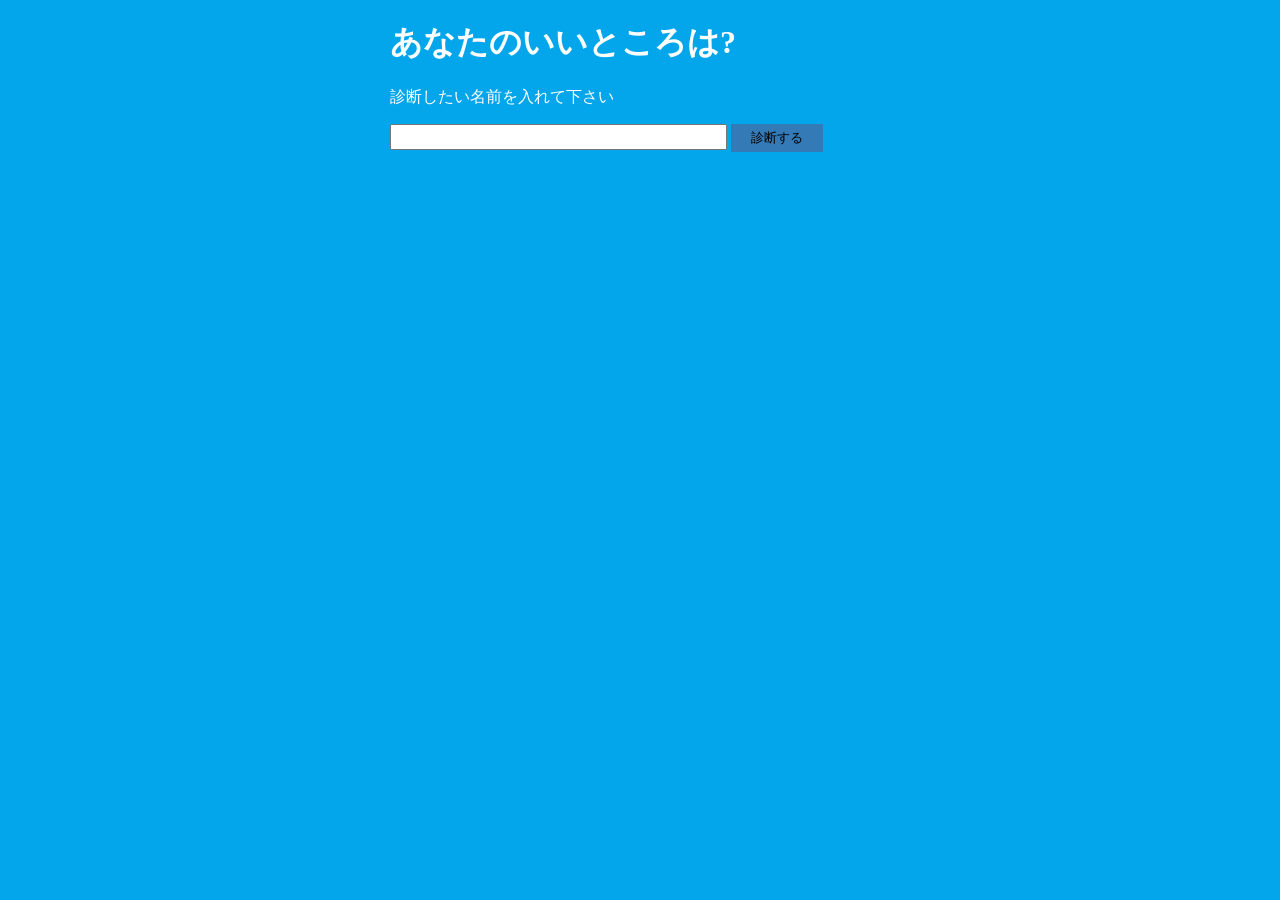
==== assessment.html @ 6b15c0e0 "base commit" ====
<!DOCTYPE html>
<html lang="ja">
  <head>
    <meta charset="UTF-8" />
    <link rel="stylesheet" href="assessment.css" />
    <title>あなたのいいところ診断</title>
  </head>
  <body>
    <h1>あなたのいいところは?</h1>
    <p>診断したい名前を入れて下さい</p>
    <input type="text" id="user-name" size="40" maxlength="20" />
    <button id="assessment">診断する</button>
    <div id="result-area"></div>
    <div id="tweet-area"></div>
    <script src="assessment.js"></script>
  </body>
</html>
---- assessment.css ----
body {
  background-color: #04a6eb;
  color: #fdffff;
  width: 500px;
  margin-right: auto;
  margin-left: auto;
}
button {
  padding: 5px 20px;
  background-color: #337ab7;
  border-style: none;
}
input {
  height: 20px;
}
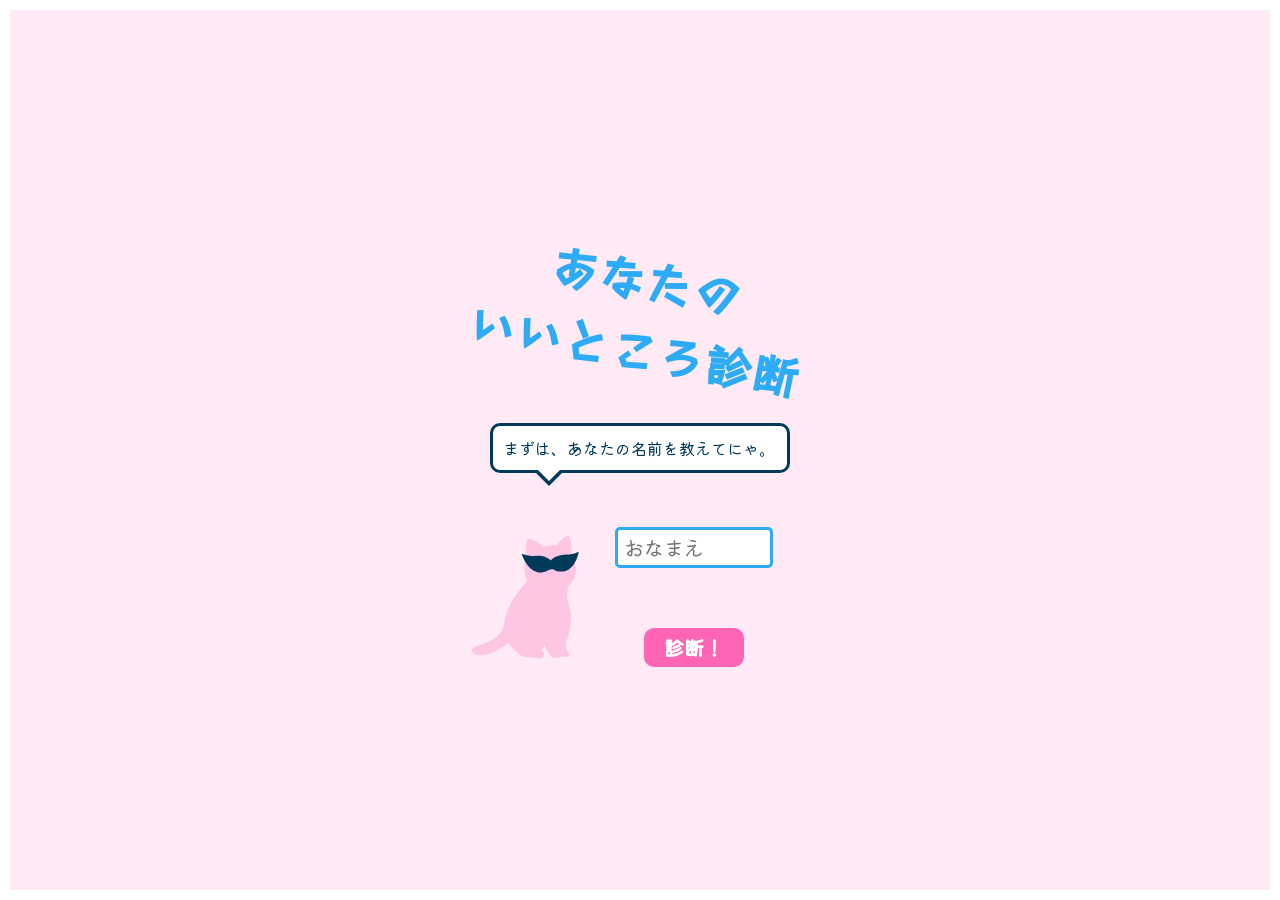
==== commit 7dcd22c7: "for zadankai on July 1st" ====
--- a/assessment.html
+++ b/assessment.html
@@ -2,16 +2,61 @@
 <html lang="ja">
   <head>
     <meta charset="UTF-8" />
-    <link rel="stylesheet" href="assessment.css" />
+    <meta name="robots" content="noindex">
+    <link rel="icon" href="./cat.png">
+    <link rel="stylesheet" href="styles/assessment.css" />
+    <meta name="viewport" content="width=device-width, initial-scale=1.0" />
     <title>あなたのいいところ診断</title>
+    <!--
+      フォントは
+      https://fonts.google.com/
+      から
+      - Stick
+      - Kiwi Maru
+    -->
+    <link rel="preconnect" href="https://fonts.googleapis.com" />
+    <link rel="preconnect" href="https://fonts.gstatic.com" crossorigin />
+    <link
+      href="https://fonts.googleapis.com/css2?family=Kiwi+Maru&family=Stick&display=swap"
+      rel="stylesheet"
+    />
+    <!--
+    pinterest
+    https://www.pinterest.jp/yugawala/%E3%82%A6%E3%82%A7%E3%83%96%E3%83%87%E3%82%B6%E3%82%A4%E3%83%B3/
+    -->
   </head>
   <body>
-    <h1>あなたのいいところは?</h1>
-    <p>診断したい名前を入れて下さい</p>
-    <input type="text" id="user-name" size="40" maxlength="20" />
-    <button id="assessment">診断する</button>
-    <div id="result-area"></div>
-    <div id="tweet-area"></div>
+    <section class="all-contents-wrap">
+      <h1 class="stick title">あなたの<br />いいところ診断</h1>
+      <div class="fukidashi">
+        <div class="fukidashi-content">
+          <!-- result-area はここに移動 -->
+          <p class="kiwi" id="result-area">
+            まずは、あなたの名前を教えてにゃ。
+          </p>
+          <div id="tweet-area"></div>
+        </div>
+      </div>
+      <div class="cat-and-inputs">
+        <svg class="cat" width="123" height="139" viewBox="0 0 123 139" fill="none" xmlns="http://www.w3.org/2000/svg">
+          <path class="cat-body" d="M113.513 23.1763C113.479 16.0916 112.605 1.56951 109.385 0.159469C106.166 -1.25057 98.6877 7.03688 95.3511 11.3569C93.2184 10.7694 87.4465 10.2165 81.4199 12.7048C81.4199 12.9122 70.5846 2.64788 63.7738 3.78836C60.7812 4.28947 60.7812 18.8219 60.7812 26.2868C59.3365 28.9134 58.0981 38.5625 62.6387 51.5847C52.3863 61.3848 37.102 83.3044 36.0146 103.113C29.9262 116.592 18.5798 121.928 4.12775 125.716C0.928741 126.554 -7.62939e-06 127.727 -7.62939e-06 130.381C-7.62939e-06 133.035 2.68304 134.154 4.12775 134.632C17.4191 139.028 34.248 127.547 41.0011 121.257C44.315 126.993 49.5872 132.353 57.3758 137.017C62.6731 137.742 74.217 139.152 78.0145 138.987C82.7509 138.78 83.686 130.212 78.0524 130.38C78.4724 130.174 82.2455 126.666 82.2455 123.435C82.2455 123.227 86.5796 137.017 92.5649 138.364C95.6951 138.606 101.811 138.676 101.233 137.017C101.13 137.017 110.624 138.779 110.624 135.047C110.624 131.314 105.98 132.662 106.702 120.946C106.806 120.946 116.093 97.5147 110.521 81.4444C109.179 77.2972 106.991 66.8048 108.973 58.0128C112.378 53.4509 124.452 43.394 113.513 23.1763Z" />
+          <path d="M89.6726 27.9646C90.9814 25.8989 96.481 21.8874 107.978 21.4029C113.52 21.1694 120.678 18.8306 121.264 17.7641C121.275 17.7039 121.285 17.6441 121.296 17.5847C121.31 17.6393 121.299 17.6994 121.264 17.7641C119.835 25.6383 113.968 40.9515 101.59 40.6111C92.0265 40.3482 94.5874 37.7699 90.6163 37.9372C86.6453 38.1046 84.1647 41.3455 80.2981 41.5085C75.0232 42.6154 62.8534 39.9275 56.374 20.3207C58.9887 21.2961 65.472 23.1942 70.4881 22.9828C76.7582 22.7186 80.8926 21.4586 89.6726 27.9646Z" fill="#01395B" />
+        </svg>
+        <div class="input-elements">
+          <input
+            class="text-input kiwi"
+            type="text"
+            id="user-name"
+            size="40"
+            maxlength="20"
+            autofocus
+            placeholder="おなまえ"
+          />
+          <button class="exe-btn kiwi" id="assessment">診断！</button>
+        </div>
+      </div>
+    </section>
+    <!-- <div id="result-area"></div> -->
     <script src="assessment.js"></script>
   </body>
 </html>
--- a/styles/assessment.css
+++ b/styles/assessment.css
@@ -0,0 +1,4 @@
+@import url("./settings.css");
+@import url("./title.css");
+@import url("./fukidashi.css");
+@import url("./cat-and-imputs.css");
